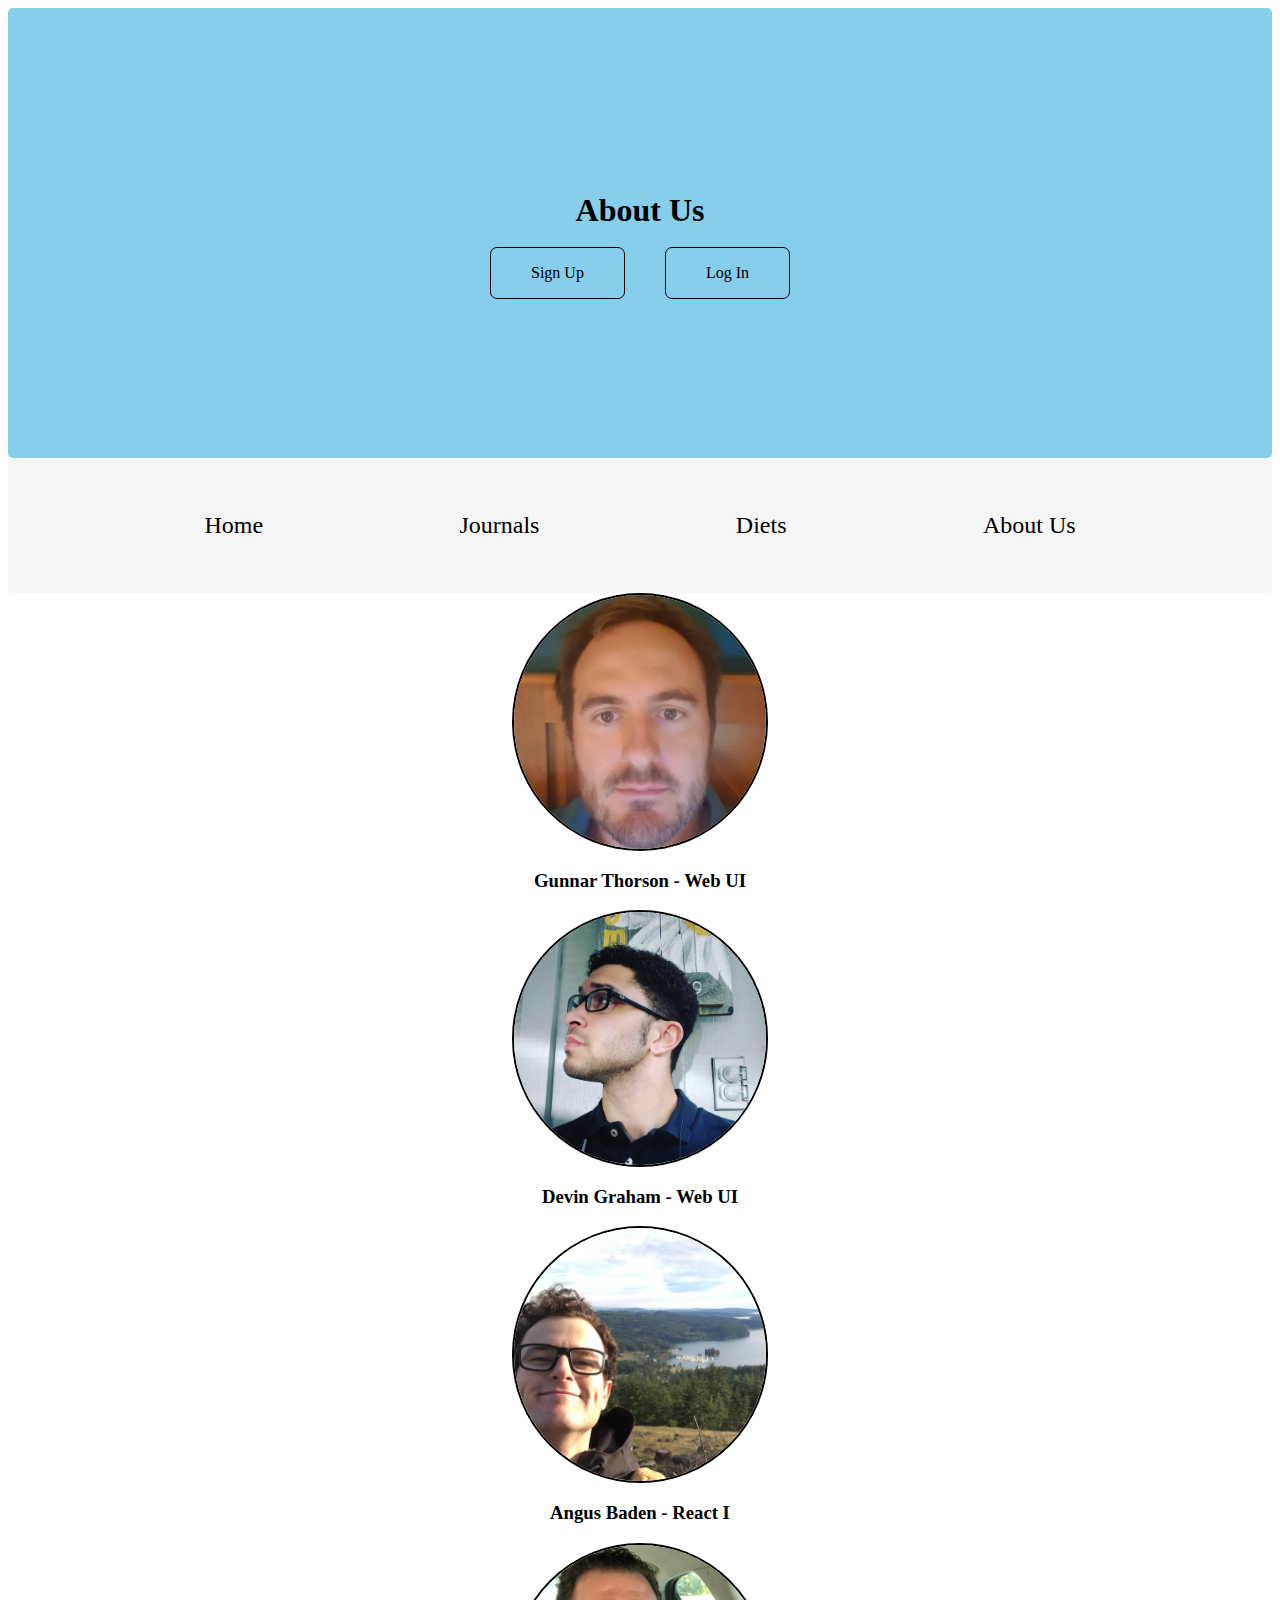
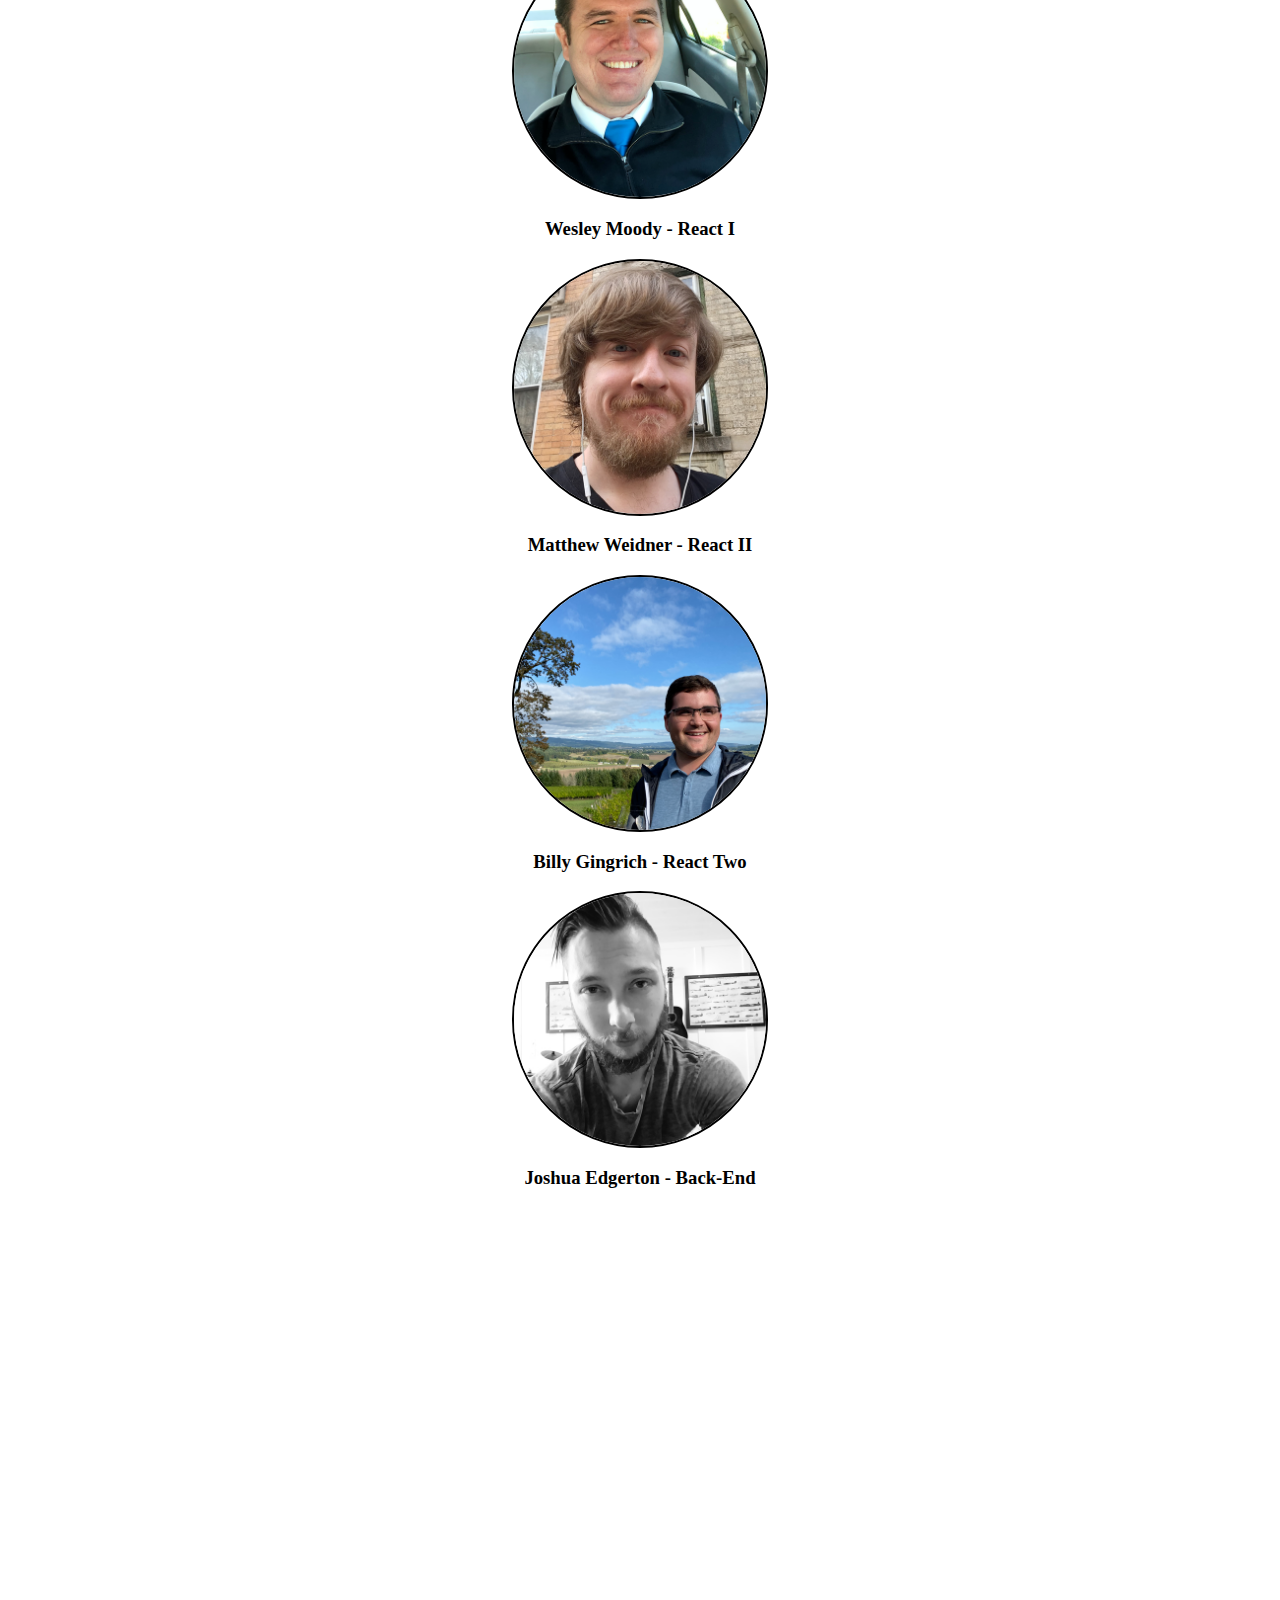
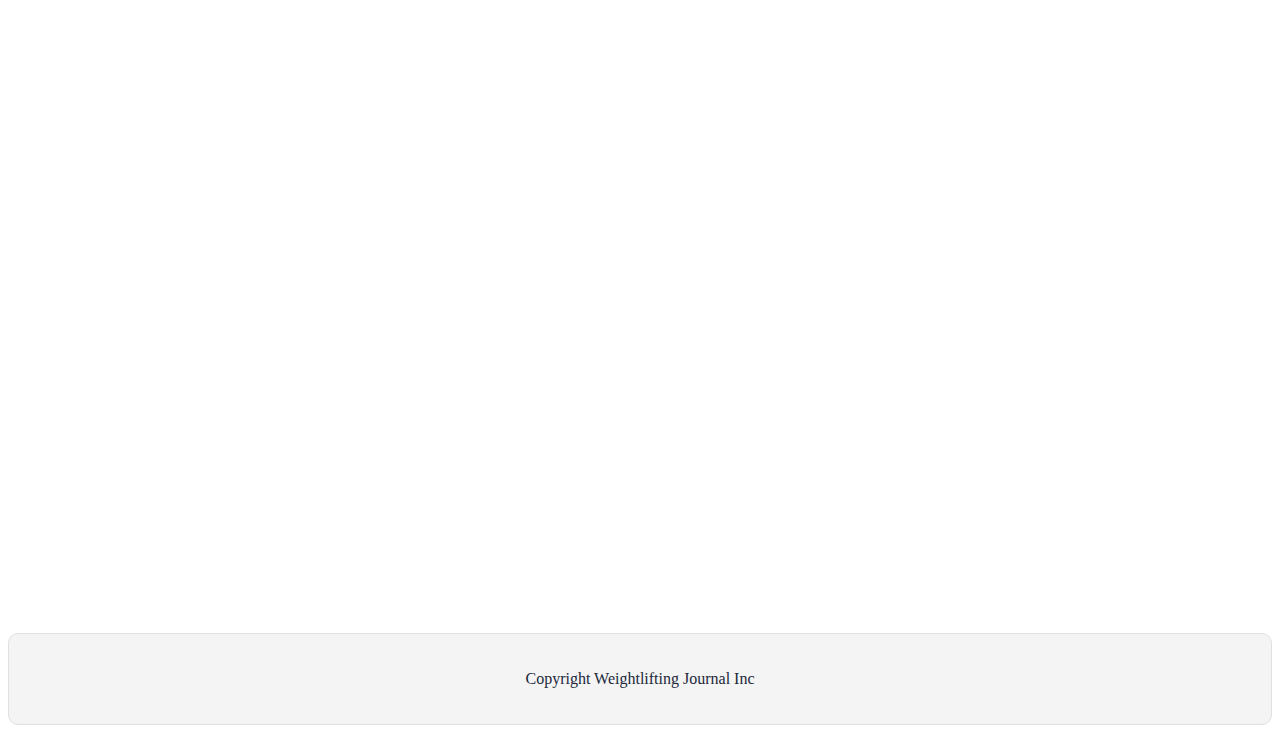
==== aboutus.html @ 1f78dff0 "Add files via upload" ====
<!DOCTYPE html>
<html lang="en">
    <head>
    <meta charset="utf-8">
    <meta name="viewport" content="width=device-width, initial-scale=1.0">
    <link rel="stylesheet" type="text/css" href="css/index.css">
    <title>My Weightlifting Journal</title>
</head>
<body>
    <div class="titles">
    <h1>About Us</h1>
    <div class="buttons">
     <p class="button"><a href="#">Sign Up</a></p>
     <p class="button"><a href="#">Log In</a></p>
</div>
</div>
<header id="home">
        <nav>      
<div class="links">
    <a href="index.html">Home</a>   
    <a href="#journals">Journals</a>
    <a href="#diets">Diets</a>
    <a href="aboutus.html">About Us</a>
</div>
    </nav>   

</header>
<section>
<div class="mainabout">
<div class="team">
<img src="imgs/gunnar.jpg" alt="Gunnar - Web UI">
<h3>Gunnar Thorson - Web UI</h3>
</div>
<div class="team">
<img src="imgs/devin.jpg" alt="Devin - Web UI">
<h3>Devin Graham - Web UI</h3>
</div>
<div class="team">
<img src="imgs/angus.jpg" alt="Angus - React One">
<h3>Angus Baden - React I</h3>
</div>
<div class="team">
    <img src="imgs\wesley.png" alt="Wesley - React One">
    <h3>Wesley Moody - React I</h3>
</div>
    <div class="team">
    <img src="imgs\matthew.png" alt="Matthew - React Two">
    <h3>Matthew Weidner - React II</h3>
</div>
    <div class="team">
    <img src="imgs\billy.png" alt="Billy - React Two">
    <h3>Billy Gingrich - React Two</h3>
</div>
    <div class="team">
    <img src="imgs\joshua.jpg" alt="Joshua - Back-End">
    <h3>Joshua Edgerton - Back-End</h3>
</div>

</div>
</section>
 <footer>
  <p>Copyright Weightlifting Journal Inc</p>
</footer>
          
            
</body>
</html>
---- css/index.css ----
.links {
  background-color: whitesmoke;
  height: 15vh;
  display: flex;
  justify-content: space-evenly;
  align-items: center;
  font-size: 1.5rem;
  border-radius: 5px;
}
@media ( max-width: 500px ) {
  .links {
    display: flex;
    flex-direction: column;
    padding: 10px;
  }
}
a {
  color: #000;
  text-decoration: none;
}
a:hover {
  text-decoration: underline;
  color: black;
}
.titles {
  height: 50vh;
  display: flex;
  flex-direction: column;
  justify-content: center;
  align-items: center;
  border-radius: 5px;
  background-color: skyblue;
}
.titles .buttons {
  display: flex;
  justify-content: space-between;
  align-items: center;
  background-color: skyblue;
  cursor: pointer;
  width: 300px;
  height: 45px;
  font-size: 1rem;
  border-radius: 100px;
  color: skyblue;
}
.titles .buttons:hover {
  background-color: skyblue;
  color: skyblue;
}
@media ( max-width: 500px ) {
  .titles .buttons {
    display: flex;
    flex-direction: column;
  }
}
.titles .buttons .button {
  border: 1px solid black;
  padding: 1rem 2.5rem;
  border-radius: 7px;
}
.titles .buttons .button:hover {
  background-color: white;
}
.main {
  display: flex;
  flex-direction: row;
  padding: 20px;
}
@media ( max-width: 500px ) {
  .main {
    display: flex;
    flex-direction: column;
  }
}
.main .img-container {
  display: flex;
  justify-content: center;
}
.main .img-container img {
  border-radius: 10px;
  width: 50%;
  height: 40%;
}
.about {
  display: flex;
  text-align: center;
}
.diet {
  text-align: center;
}
.learnmore {
  background-color: skyblue;
  margin: 0 10px 20px;
  cursor: pointer;
  width: 200px;
  height: 45px;
  font-size: 1.5rem;
  border-radius: 10px;
  color: black;
}
.learnmore:hover {
  background-color: black;
  color: skyblue;
}
footer {
  color: #22283B;
  background: #f4f4f4;
  padding: 20px 0;
  border: 1px double #e0e0e0;
  border-radius: 10px;
  display: flex;
  justify-content: center;
  align-items: center;
}
.mainabout {
  height: 360vh;
}
@media ( max-width: 800px ) {
  .mainabout {
    height: 100%;
  }
}
img {
  border-radius: 50%;
  height: 40%;
  width: 20%;
  border: 2px solid black;
}
@media ( max-width: 500px ) {
  img {
    height: 60%;
    width: 30%;
  }
}
@media ( max-width: 800px ) {
  img {
    height: 60%;
    width: 30%;
  }
}
.team {
  display: flex;
  flex-direction: column;
  align-items: center;
  justify-content: center;
  align-content: center;
}
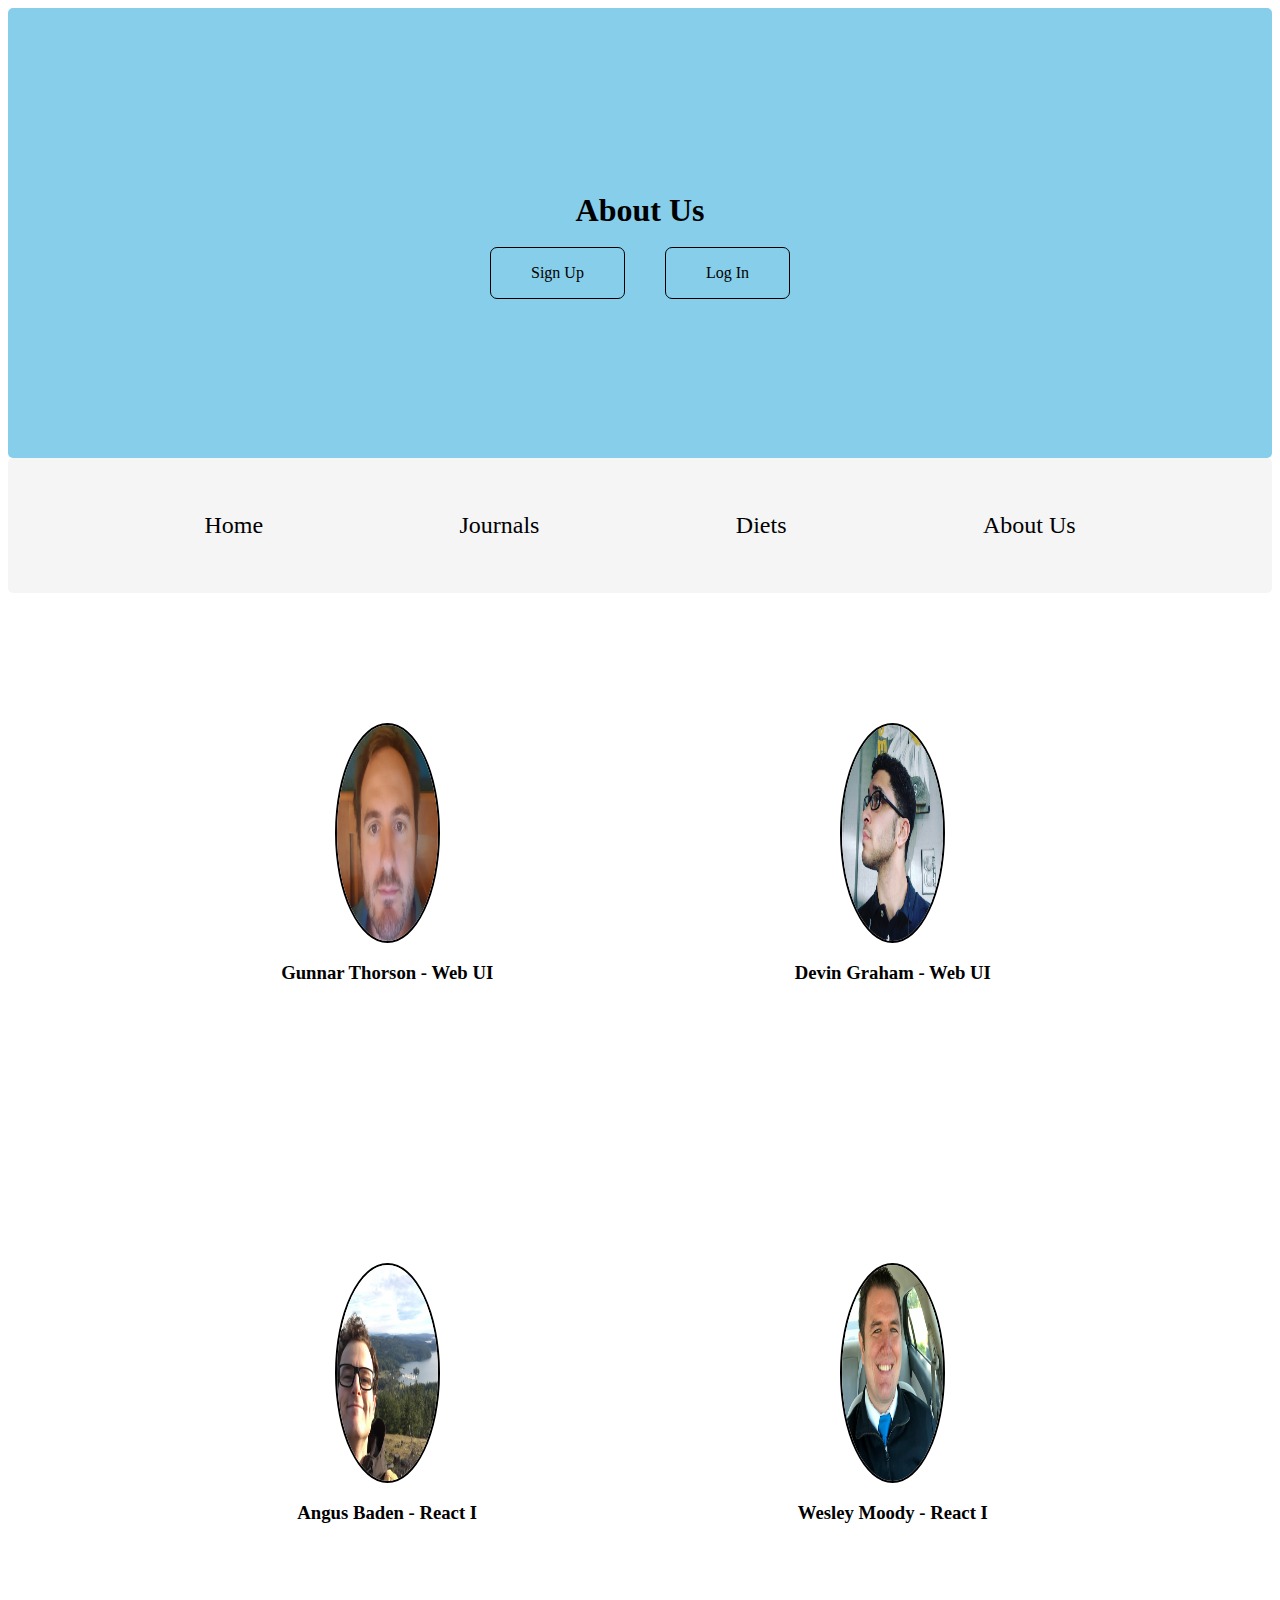
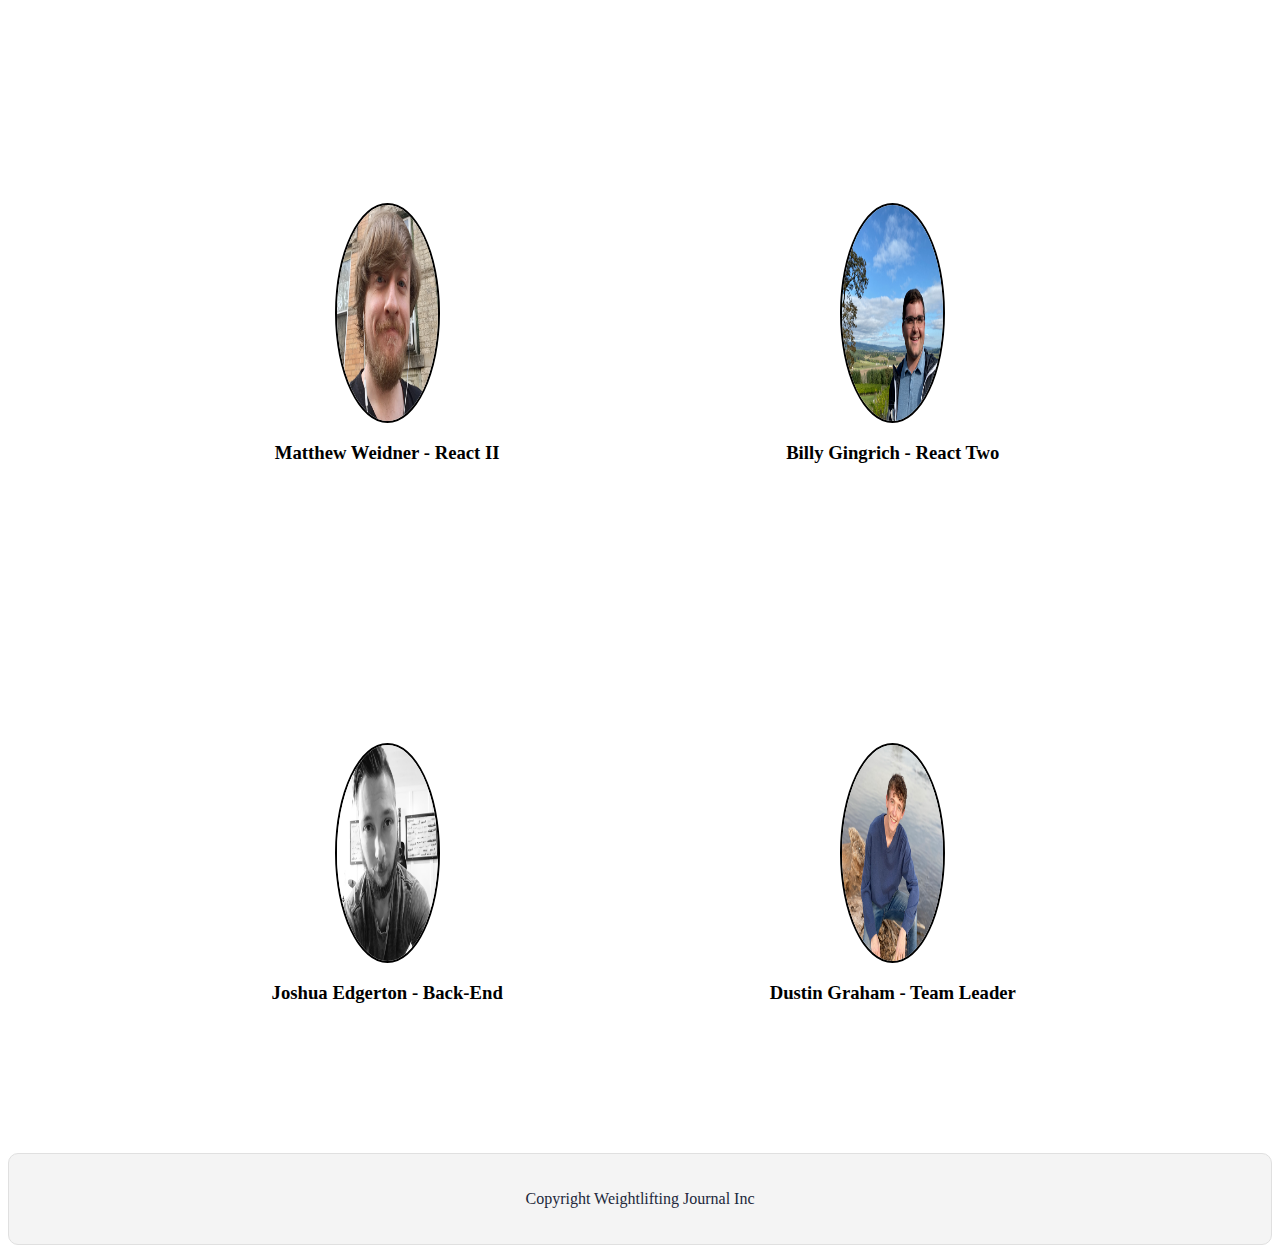
==== commit 4d98310a: "Add files via upload" ====
--- a/aboutus.html
+++ b/aboutus.html
@@ -29,31 +29,35 @@
 <div class="mainabout">
 <div class="team">
 <img src="imgs/gunnar.jpg" alt="Gunnar - Web UI">
-<h3>Gunnar Thorson - Web UI</h3>
+<a href="https://github.com/fluxlog/"><h3>Gunnar Thorson - Web UI</h3></a>   
 </div>
 <div class="team">
 <img src="imgs/devin.jpg" alt="Devin - Web UI">
-<h3>Devin Graham - Web UI</h3>
+<a href="https://github.com/Devin44G"><h3>Devin Graham - Web UI</h3></a>  
 </div>
 <div class="team">
 <img src="imgs/angus.jpg" alt="Angus - React One">
-<h3>Angus Baden - React I</h3>
+<a href="https://github.com/asbaden"><h3>Angus Baden - React I</h3></a>   
 </div>
 <div class="team">
-    <img src="imgs\wesley.png" alt="Wesley - React One">
-    <h3>Wesley Moody - React I</h3>
+    <img src="imgs\wesley.png" alt="Wesley - React One">   
+<a href="https://github.com/wesley-moody"><h3>Wesley Moody - React I</h3></a>   
 </div>
     <div class="team">
     <img src="imgs\matthew.png" alt="Matthew - React Two">
-    <h3>Matthew Weidner - React II</h3>
+    <a href="https://github.com/taterntots"><h3>Matthew Weidner - React II</h3></a>  
 </div>
     <div class="team">
     <img src="imgs\billy.png" alt="Billy - React Two">
-    <h3>Billy Gingrich - React Two</h3>
+    <a href="https://github.com/bgingrich"><h3>Billy Gingrich - React Two</h3></a>  
 </div>
     <div class="team">
     <img src="imgs\joshua.jpg" alt="Joshua - Back-End">
-    <h3>Joshua Edgerton - Back-End</h3>
+    <a href="https://github.com/Joshua-Edgerton"><h3>Joshua Edgerton - Back-End</h3></a>    
+</div>
+<div class="team">
+    <img src="imgs/T4JUEB3ME-UNM5RTTHC-96d1dacdbca9-512.png" alt="Dustin - TL">
+    <a href="https://github.com/DustinG98"><h3>Dustin Graham - Team Leader</h3></a>    
 </div>
 
 </div>
--- a/css/index.css
+++ b/css/index.css
@@ -30,6 +30,11 @@
   align-items: center;
   border-radius: 5px;
   background-color: skyblue;
+}
+@media ( max-width: 500px ) {
+  .titles {
+    height: 60vh;
+  }
 }
 .titles .buttons {
   display: flex;
@@ -78,8 +83,8 @@
 }
 .main .img-container img {
   border-radius: 10px;
-  width: 50%;
-  height: 40%;
+  width: 40%;
+  height: 30%;
 }
 .about {
   display: flex;
@@ -113,11 +118,25 @@
   align-items: center;
 }
 .mainabout {
-  height: 360vh;
+  height: 100%;
+  display: flex;
+  flex-wrap: wrap;
+  justify-content: center;
+}
+@media ( max-width: 500px ) {
+  .mainabout {
+    display: flex;
+    flex-direction: column;
+    align-items: center;
+    justify-content: center;
+  }
 }
 @media ( max-width: 800px ) {
   .mainabout {
-    height: 100%;
+    display: flex;
+    flex-direction: column;
+    align-items: center;
+    justify-content: center;
   }
 }
 img {
@@ -139,9 +158,24 @@
   }
 }
 .team {
+  width: 40%;
+  height: 60vh;
   display: flex;
   flex-direction: column;
   align-items: center;
   justify-content: center;
-  align-content: center;
 }
+@media ( max-width: 500px ) {
+  .team {
+    height: 40%;
+    width: 70%;
+    padding: 30px;
+  }
+}
+@media ( max-width: 800px ) {
+  .team {
+    height: 40%;
+    width: 70%;
+    padding: 30px;
+  }
+}
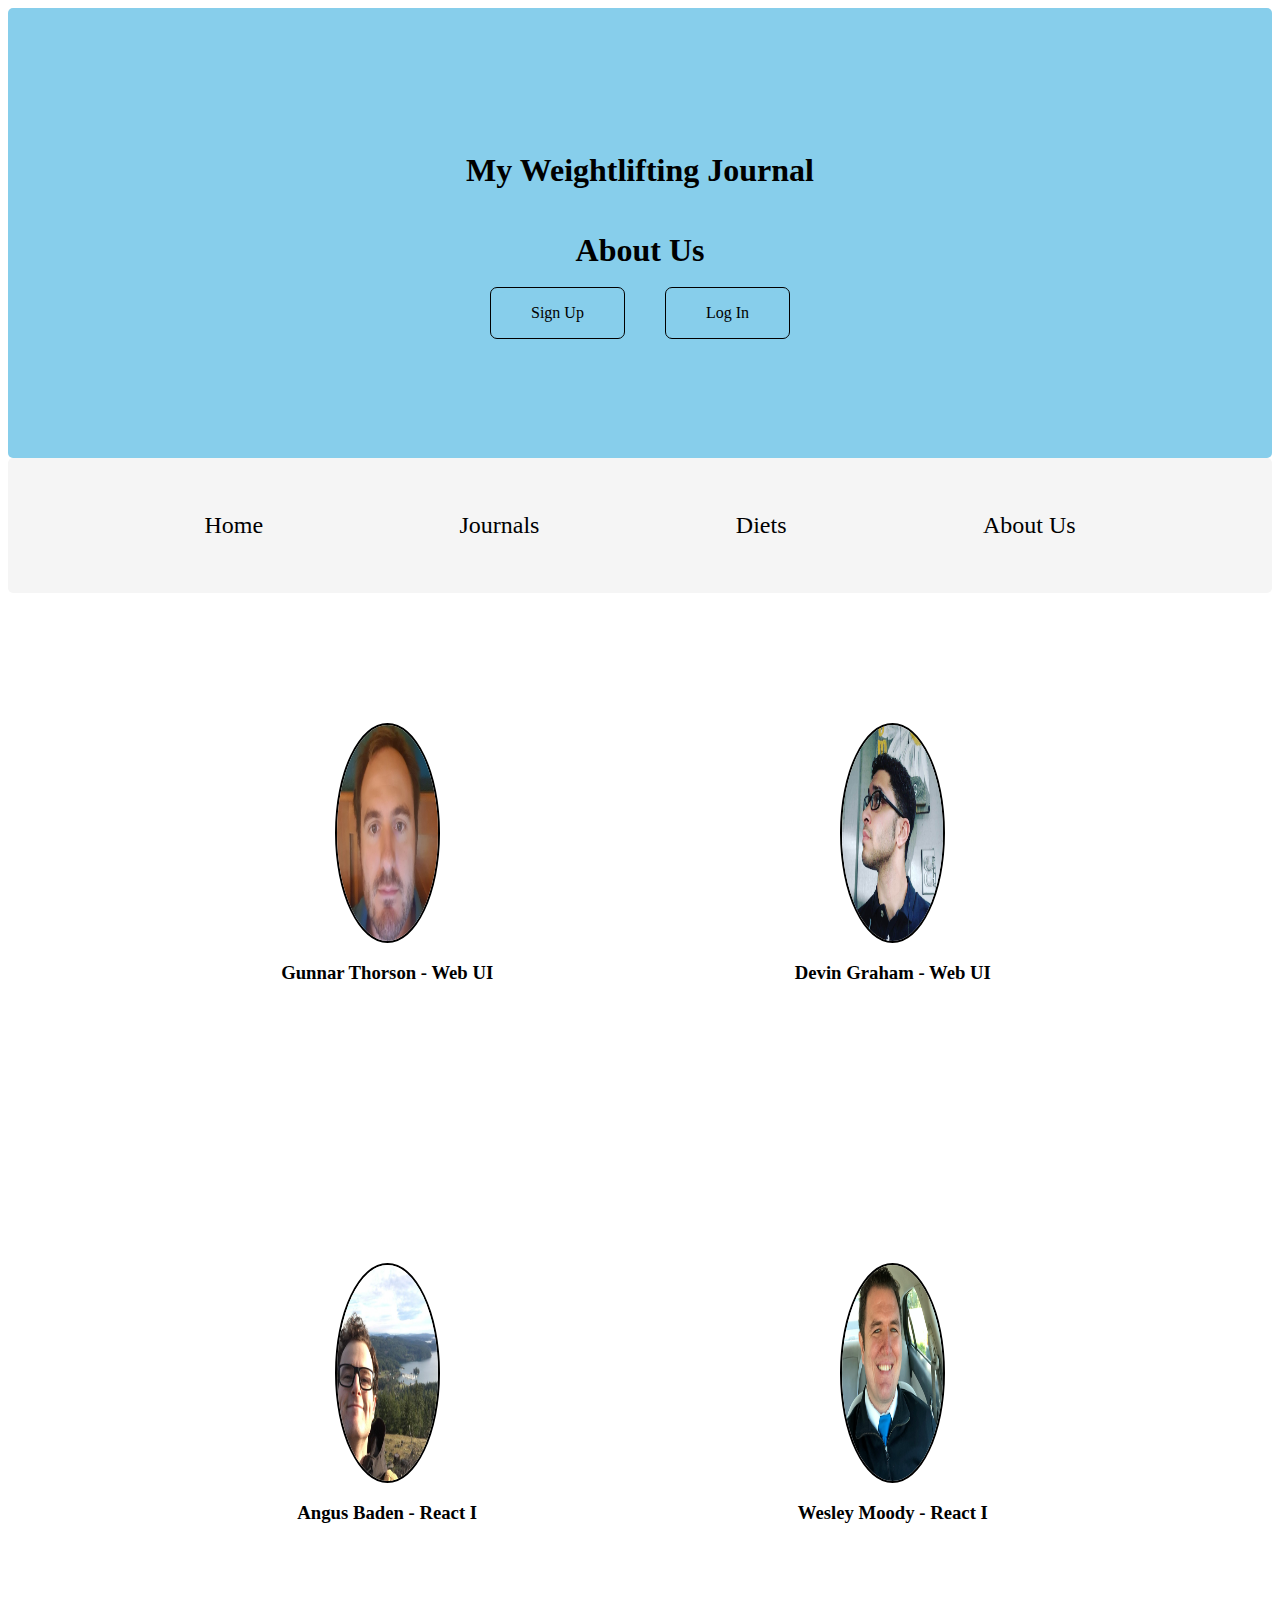
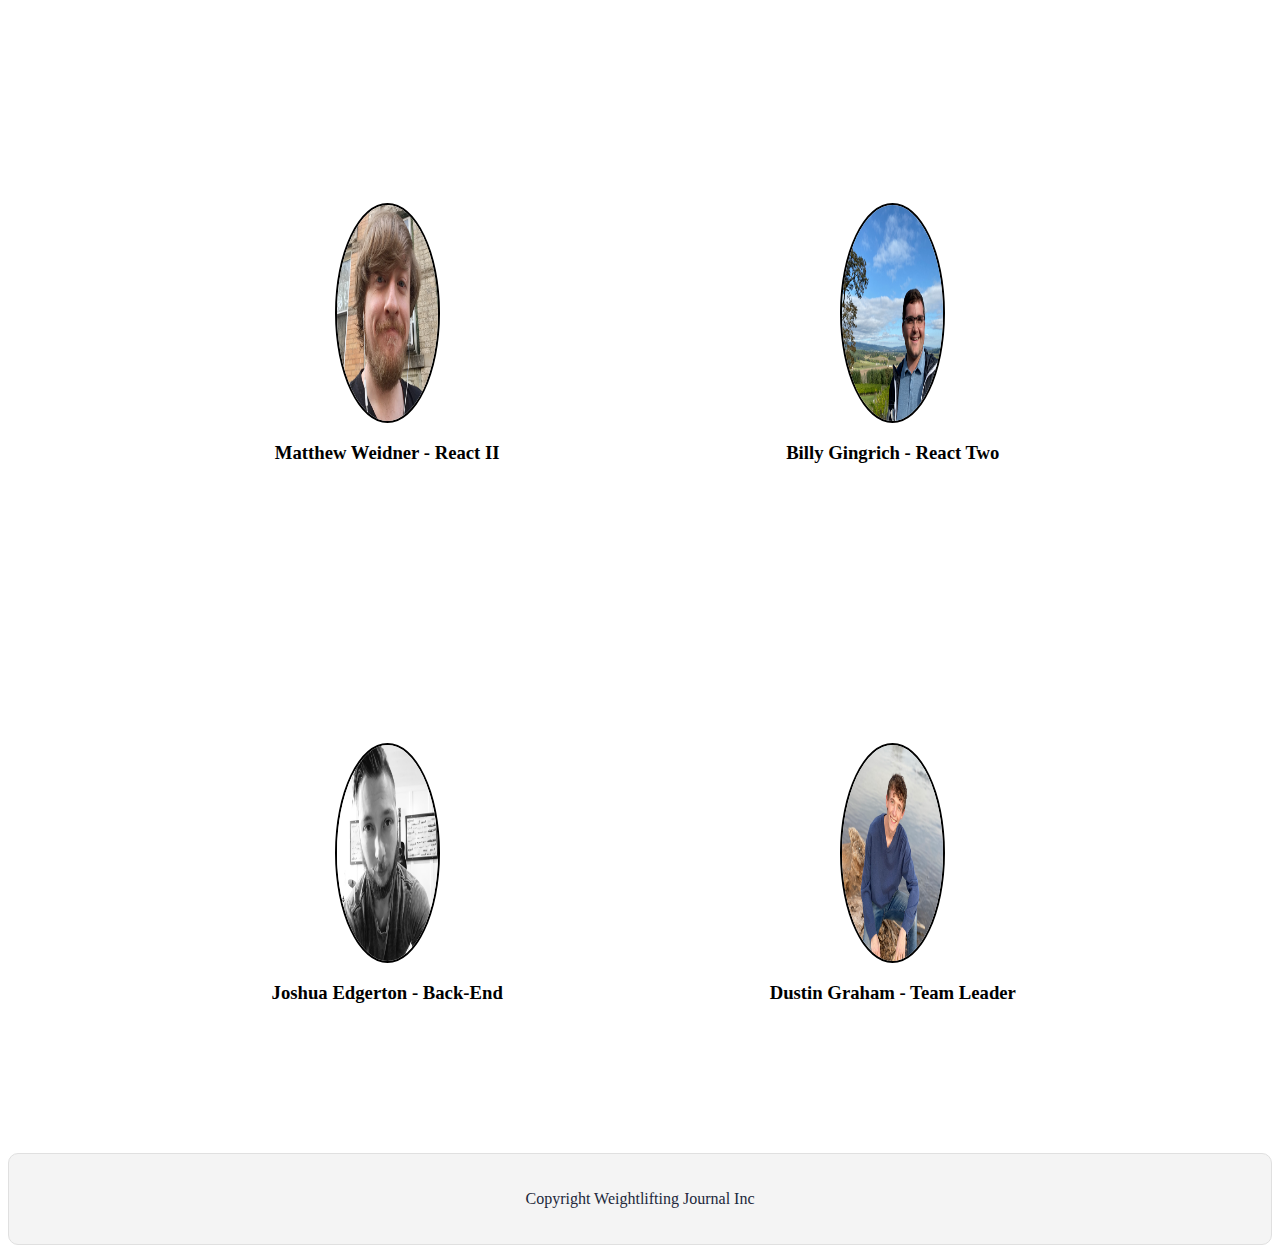
==== commit fe9b06c2: "minor adjustments" ====
--- a/aboutus.html
+++ b/aboutus.html
@@ -8,6 +8,7 @@
 </head>
 <body>
     <div class="titles">
+        <h1>My Weightlifting Journal</h1>
     <h1>About Us</h1>
     <div class="buttons">
      <p class="button"><a href="#">Sign Up</a></p>
@@ -19,7 +20,7 @@
 <div class="links">
     <a href="index.html">Home</a>   
     <a href="#journals">Journals</a>
-    <a href="#diets">Diets</a>
+    <a href="diets.html">Diets</a>
     <a href="aboutus.html">About Us</a>
 </div>
     </nav>   
--- a/css/index.css
+++ b/css/index.css
@@ -20,7 +20,7 @@
 }
 a:hover {
   text-decoration: underline;
-  color: black;
+  color: violet;
 }
 .titles {
   height: 50vh;
@@ -107,6 +107,10 @@
   background-color: black;
   color: skyblue;
 }
+.learnmore:hover a {
+  text-decoration: none;
+  color: skyblue;
+}
 footer {
   color: #22283B;
   background: #f4f4f4;
@@ -179,3 +183,44 @@
     padding: 30px;
   }
 }
+.diets {
+  display: flex;
+  flex-wrap: wrap;
+  justify-content: center;
+}
+.dietimgs {
+  display: flex;
+  justify-content: center;
+}
+.dietimgs img {
+  width: 80%;
+  border-radius: 10px;
+}
+.section-container {
+  border: 2px solid lightskyblue;
+  margin: 25px 15px 20px 10px;
+  padding: 20px;
+  border-radius: 25px;
+  display: flex;
+  flex-direction: column;
+  align-items: center;
+  justify-content: center;
+  width: 45%;
+}
+@media ( max-width: 500px ) {
+  .section-container {
+    width: 100%;
+    border: none;
+  }
+}
+@media ( max-width: 800px ) {
+  .section-container {
+    width: 80%;
+    border: none;
+  }
+}
+.h2sup {
+  padding: 30px;
+  width: 100%;
+  text-align: center;
+}
